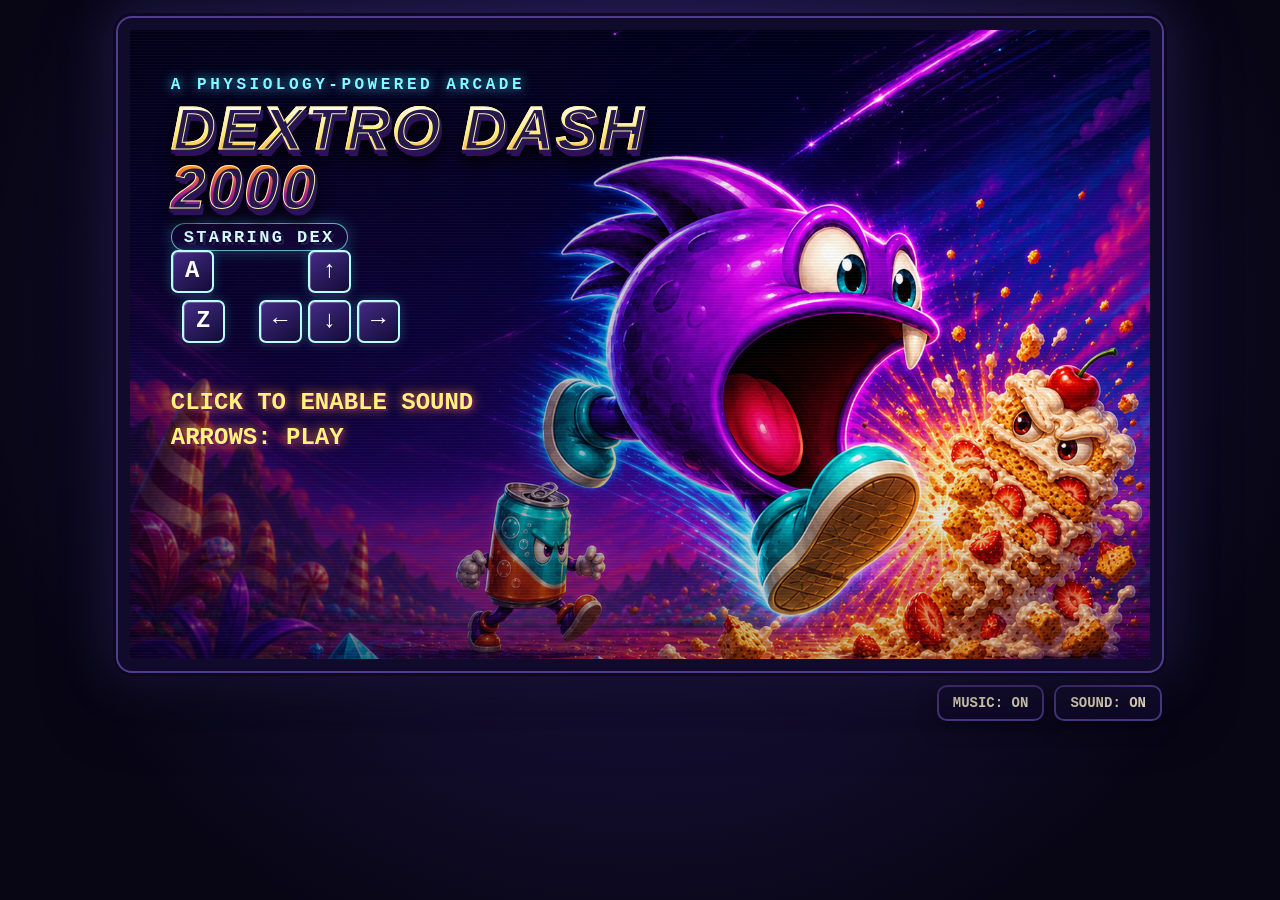
==== index.html @ a1d32b84 "Polish title, attract audio, and parallax" ====
<!doctype html>
<html lang="en">
<head>
    <meta charset="utf-8">
    <meta name="viewport" content="width=device-width, initial-scale=1">
    <title>DEXTRO DASH 2000 - playable prototype</title>
    <link rel="icon" href="data:image/svg+xml,<svg xmlns='http://www.w3.org/2000/svg' viewBox='0 0 32 32'><rect width='32' height='32' rx='7' fill='%23100b28'/><circle cx='16' cy='16' r='10' fill='%237d24b7'/><circle cx='13' cy='13' r='2' fill='white'/><circle cx='20' cy='13' r='2' fill='white'/><path d='M11 20 Q16 24 22 19' fill='none' stroke='%237cf5ff' stroke-width='2' stroke-linecap='round'/></svg>">
    <link rel="stylesheet" href="style.css?v=0.1.1">
</head>
<body>
    <main class="game-page">
        <section class="game-cabinet" aria-label="DEXTRO DASH 2000">
            <canvas
                id="gameCanvas"
                width="1280"
                height="800"
                tabindex="0"
                aria-label="Playable platform game. Use the left and right arrow keys to run, the up arrow to jump, Z to release stored pump insulin, and A to eat candy.">
            </canvas>

            <div id="gameOverlay" class="game-overlay title-screen">
                <p class="title-kicker">A PHYSIOLOGY-POWERED ARCADE</p>
                <h1 id="overlayTitle">DEXTRO DASH 2000</h1>
                <p id="overlaySubtitle">STAGE 01</p>
                <div class="title-keyboard-map" aria-label="Keyboard controls: A, Z and arrow keys">
                    <div class="action-key-cluster" aria-hidden="true">
                        <kbd>A</kbd>
                        <kbd class="key-z">Z</kbd>
                    </div>
                    <div class="arrow-key-cluster" aria-hidden="true">
                        <kbd class="arrow-up">↑</kbd>
                        <div class="arrow-key-row">
                            <kbd>←</kbd><kbd>↓</kbd><kbd>→</kbd>
                        </div>
                    </div>
                </div>
                <p id="overlayPrompt" class="blink">CLICK TO ENABLE SOUND<br>ARROWS: PLAY</p>
            </div>

            <div id="demoBadge" class="demo-badge hidden" aria-hidden="true">
                <strong>DEMO MODE</strong>
                    <span>PRESS ARROWS / A / Z TO PLAY</span>
            </div>

            <p id="liveStatus" class="sr-only" aria-live="polite"></p>
        </section>

        <div class="game-toolbar">
            <button id="musicToggle" class="sound-toggle" type="button" aria-pressed="true">
                MUSIC: ON
            </button>
            <button id="soundToggle" class="sound-toggle" type="button" aria-pressed="true">
                SOUND: ON
            </button>
        </div>
    </main>

    <!-- Prototypen er selvstændig: de 2 motorfiler ligger lokalt i engine/. -->
    <script src="engine/hovorka.js?v=0.1.1"></script>
    <script src="engine/physiology-engine.js?v=0.1.1"></script>
    <script src="level-01.js?v=0.1.1"></script>
    <script src="level-02.js?v=0.1.1"></script>
    <script src="audio.js?v=0.1.1"></script>
    <script src="game.js?v=0.1.1"></script>
</body>
</html>
---- style.css ----
/*
 * DEXTRO DASH 2000 - ramme omkring den spilbare canvas-prototype.
 * Spillets logiske koordinater er 320 x 200, men canvas tegnes internt i
 * 1280 x 800 pixels med glat billedskalering, så rasterfigurer og tekst er skarpe.
 */

:root {
    color-scheme: dark;
    --cabinet: #100b2a;
    --cabinet-edge: #4f3c8c;
    --screen-glow: rgba(117, 94, 255, 0.34);
    --text-main: #fff7d6;
    --text-accent: #ffe164;
}

* {
    box-sizing: border-box;
}

html,
body {
    width: 100%;
    min-height: 100%;
    margin: 0;
}

body {
    display: grid;
    place-items: center;
    overflow: hidden;
    background:
        radial-gradient(circle at 50% 36%, #3a2b79 0, #171037 38%, #080615 78%),
        #080615;
    color: var(--text-main);
    font-family: "Courier New", Consolas, monospace;
}

.game-page {
    width: min(96vw, 1080px);
    padding: 18px;
}

.game-cabinet {
    position: relative;
    width: 100%;
    aspect-ratio: 8 / 5;
    overflow: hidden;
    border: clamp(5px, 1vw, 12px) solid var(--cabinet);
    border-radius: 14px;
    outline: 2px solid var(--cabinet-edge);
    background: #090714;
    box-shadow:
        0 0 0 5px rgba(12, 7, 31, 0.85),
        0 22px 70px rgba(0, 0, 0, 0.58),
        0 0 54px var(--screen-glow);
}

.game-toolbar {
    display: flex;
    justify-content: flex-end;
    gap: 10px;
    padding-top: 14px;
}

.sound-toggle {
    min-width: 104px;
    padding: 9px 14px;
    border: 2px solid var(--cabinet-edge);
    border-radius: 10px;
    background: rgba(16, 11, 42, 0.88);
    color: var(--text-main);
    box-shadow: 0 6px 20px rgba(0, 0, 0, 0.35);
    font: 700 14px/1 "Courier New", Consolas, monospace;
    cursor: pointer;
}

.sound-toggle:hover,
.sound-toggle:focus-visible {
    border-color: var(--text-accent);
    outline: 2px solid rgba(255, 225, 100, 0.3);
    outline-offset: 2px;
}

.sound-toggle[aria-pressed="false"] {
    color: #aaa5bf;
}

#gameCanvas {
    display: block;
    width: 100%;
    height: 100%;
    outline: 0;
    background: #5e4ac7;
    image-rendering: auto;
}

.game-overlay {
    position: absolute;
    inset: 0;
    display: flex;
    flex-direction: column;
    align-items: center;
    justify-content: center;
    padding: 8%;
    text-align: center;
    text-shadow: 3px 3px 0 #25184d;
    background: rgba(12, 8, 38, 0.48);
    backdrop-filter: blur(1.5px);
    transition: opacity 120ms linear;
}

/* Den nye key art har bevidst et roligt felt i venstre side. Titel, styring og
   startprompt bliver i dette felt, så ingen tekst længere dækker DEX eller
   sammenstødet i billedets højre halvdel. */
.game-overlay.title-screen {
    justify-content: flex-start;
    align-items: flex-start;
    padding-top: 4.5%;
    padding-left: 4%;
    text-align: left;
    background:
        linear-gradient(90deg, rgba(5, 2, 28, 0.50) 0%, rgba(8, 3, 34, 0.25) 42%, transparent 65%),
        linear-gradient(180deg, transparent 62%, rgba(4, 2, 20, 0.20) 100%),
        url("assets/title-splash-v2.png") center center / cover no-repeat;
    backdrop-filter: none;
    isolation: isolate;
}

.game-overlay.title-screen::after,
.game-overlay.credits-screen::after {
    position: absolute;
    inset: 0;
    z-index: -1;
    content: "";
    pointer-events: none;
    background: repeating-linear-gradient(
        0deg,
        rgba(255, 255, 255, 0.025) 0,
        rgba(255, 255, 255, 0.025) 1px,
        rgba(0, 0, 0, 0.035) 1px,
        rgba(0, 0, 0, 0.035) 3px
    );
}

.game-overlay.hidden {
    pointer-events: none;
    opacity: 0;
}

.game-overlay h1 {
    margin: 0;
    color: var(--text-accent);
    font-size: clamp(24px, 6vw, 68px);
    line-height: 0.95;
    letter-spacing: 0.04em;
}

.game-overlay.title-screen h1 {
    max-width: 59%;
    color: transparent;
    background: linear-gradient(180deg, #fffef2 3%, #ffe86f 30%, #ff8b24 57%, #a51d8d 82%, #5b1b78 100%);
    background-clip: text;
    filter: drop-shadow(0 4px 0 #30105d) drop-shadow(0 8px 8px rgba(0, 0, 0, 0.78));
    font-family: Impact, Haettenschweiler, "Arial Black", sans-serif;
    font-size: clamp(30px, 5.5vw, 62px);
    font-style: italic;
    letter-spacing: 0.035em;
    -webkit-background-clip: text;
    -webkit-text-stroke: 1px #fff2aa;
    animation: title-power-pulse 2.8s ease-in-out infinite;
}

.title-kicker {
    display: none;
}

.title-screen .title-kicker {
    display: block;
    margin: 0 0 0.35em;
    color: #80ffff;
    font-size: clamp(8px, 1.35vw, 16px);
    letter-spacing: 0.22em;
    text-shadow: 0 2px 0 #241150, 0 0 12px #35d8ff;
}

.title-screen #overlaySubtitle {
    margin-top: 0.35em;
    padding: 0.2em 0.7em;
    border: 1px solid rgba(123, 255, 246, 0.7);
    border-radius: 999px;
    color: #d9ffff;
    background: rgba(21, 8, 57, 0.72);
    box-shadow: 0 0 16px rgba(79, 238, 255, 0.28);
    font-size: clamp(9px, 1.45vw, 17px);
    letter-spacing: 0.14em;
}

.title-screen .title-keyboard-map {
    position: absolute;
    top: 35%;
    bottom: auto;
    left: 4%;
    display: flex;
    align-items: flex-end;
    gap: clamp(16px, 3vw, 34px);
}

.title-keyboard-map kbd {
    display: grid;
    width: clamp(25px, 4vw, 43px);
    aspect-ratio: 1;
    place-items: center;
    border: 2px solid #b9ffff;
    border-radius: 7px;
    color: #f9ffff;
    background: linear-gradient(145deg, rgba(70, 44, 137, 0.96), rgba(19, 12, 55, 0.96));
    box-shadow:
        0 4px 0 #211344,
        inset 1px 1px 0 rgba(255, 255, 255, 0.24),
        0 0 12px rgba(76, 242, 255, 0.25);
    font: 700 clamp(13px, 2.2vw, 24px)/1 "Courier New", Consolas, monospace;
    text-shadow: 1px 2px 0 #27164f;
}

.action-key-cluster {
    display: grid;
    gap: 7px;
}

.action-key-cluster .key-z {
    margin-left: clamp(6px, 1vw, 11px);
}

.arrow-key-cluster {
    display: grid;
    gap: 7px;
}

.arrow-key-cluster .arrow-up {
    justify-self: center;
}

.arrow-key-row {
    display: flex;
    gap: 6px;
}

.title-screen #overlayPrompt {
    position: absolute;
    top: 54%;
    bottom: auto;
    left: 4%;
    max-width: 30%;
    color: #fff27e;
    line-height: 1.45;
    white-space: pre-line;
    text-shadow: 2px 2px 0 #5e155f, 0 0 12px #ff8d2b;
}

.game-overlay.credits-screen {
    padding: 6%;
    background:
        radial-gradient(circle at 50% 35%, rgba(89, 35, 143, 0.88), rgba(8, 5, 31, 0.97) 68%),
        #09051f;
    backdrop-filter: none;
}

.credits-screen h1 {
    color: #7ffff4;
    font-family: Impact, Haettenschweiler, "Arial Black", sans-serif;
    font-size: clamp(30px, 6vw, 68px);
    letter-spacing: 0.12em;
    text-shadow: 3px 3px 0 #501174, 0 0 18px rgba(76, 245, 255, 0.55);
}

.credits-screen #overlaySubtitle {
    max-width: 720px;
    color: #fff6cf;
    white-space: pre-line;
    font-size: clamp(10px, 1.7vw, 20px);
    line-height: 1.5;
}

.credits-screen .title-keyboard-map {
    display: none;
}

.credits-screen #overlayPrompt {
    color: #ffdc65;
    text-shadow: 2px 2px 0 #5e155f, 0 0 14px rgba(255, 220, 101, 0.75);
}

.demo-badge {
    position: absolute;
    top: 4.5%;
    left: 50%;
    z-index: 3;
    display: flex;
    align-items: center;
    gap: 0.8em;
    padding: 0.45em 0.8em;
    border: 2px solid #fff071;
    border-radius: 8px;
    color: #fff8c8;
    background: rgba(18, 7, 47, 0.86);
    box-shadow: 0 0 18px rgba(255, 94, 208, 0.5);
    font-size: clamp(9px, 1.45vw, 17px);
    transform: translateX(-50%);
    animation: demo-badge-pulse 1.2s steps(2, end) infinite;
}

.demo-badge span {
    color: #82ffff;
    font-size: 0.72em;
}

.demo-badge.hidden {
    display: none;
}

.game-overlay p {
    margin: 0.7em 0 0;
    font-size: clamp(11px, 2vw, 24px);
    font-weight: 700;
}

.game-overlay .stage-tally {
    min-width: min(82%, 620px);
    padding: 0.75em 1em;
    border: 2px solid rgba(112, 226, 223, 0.72);
    border-radius: 10px;
    color: #f7fbff;
    background: rgba(17, 16, 53, 0.78);
    text-align: left;
    white-space: pre;
    font-variant-numeric: tabular-nums;
    line-height: 1.45;
    box-shadow: 0 0 18px rgba(74, 217, 255, 0.2);
}

.blink {
    color: var(--text-accent);
    animation: blink 800ms steps(2, end) infinite;
}

.sr-only {
    position: absolute;
    width: 1px;
    height: 1px;
    padding: 0;
    margin: -1px;
    overflow: hidden;
    clip: rect(0, 0, 0, 0);
    white-space: nowrap;
    border: 0;
}

@keyframes blink {
    50% { opacity: 0; }
}

@keyframes title-power-pulse {
    0%, 100% { transform: skewX(-3deg) scale(1); }
    50% { transform: skewX(-3deg) scale(1.025); }
}

@keyframes demo-badge-pulse {
    50% { border-color: #ff5fcf; }
}

@media (max-width: 620px), (max-height: 500px) {
    .game-page {
        /* På lave landskabsskærme reserveres plads til lydknappen, så hverken
           spillefeltet eller knappen beskæres af browserkanten. */
        width: min(100vw, calc(160vh - 72px));
        padding: 0;
    }

    .game-cabinet {
        border-width: 0;
        border-radius: 0;
        outline: 0;
    }

    .game-toolbar {
        padding: 8px;
    }

    .sound-toggle {
        min-width: 92px;
        padding: 7px 10px;
        font-size: 12px;
    }
}

@media (prefers-reduced-motion: reduce) {
    .blink,
    .game-overlay.title-screen h1,
    .demo-badge {
        animation: none;
    }
}
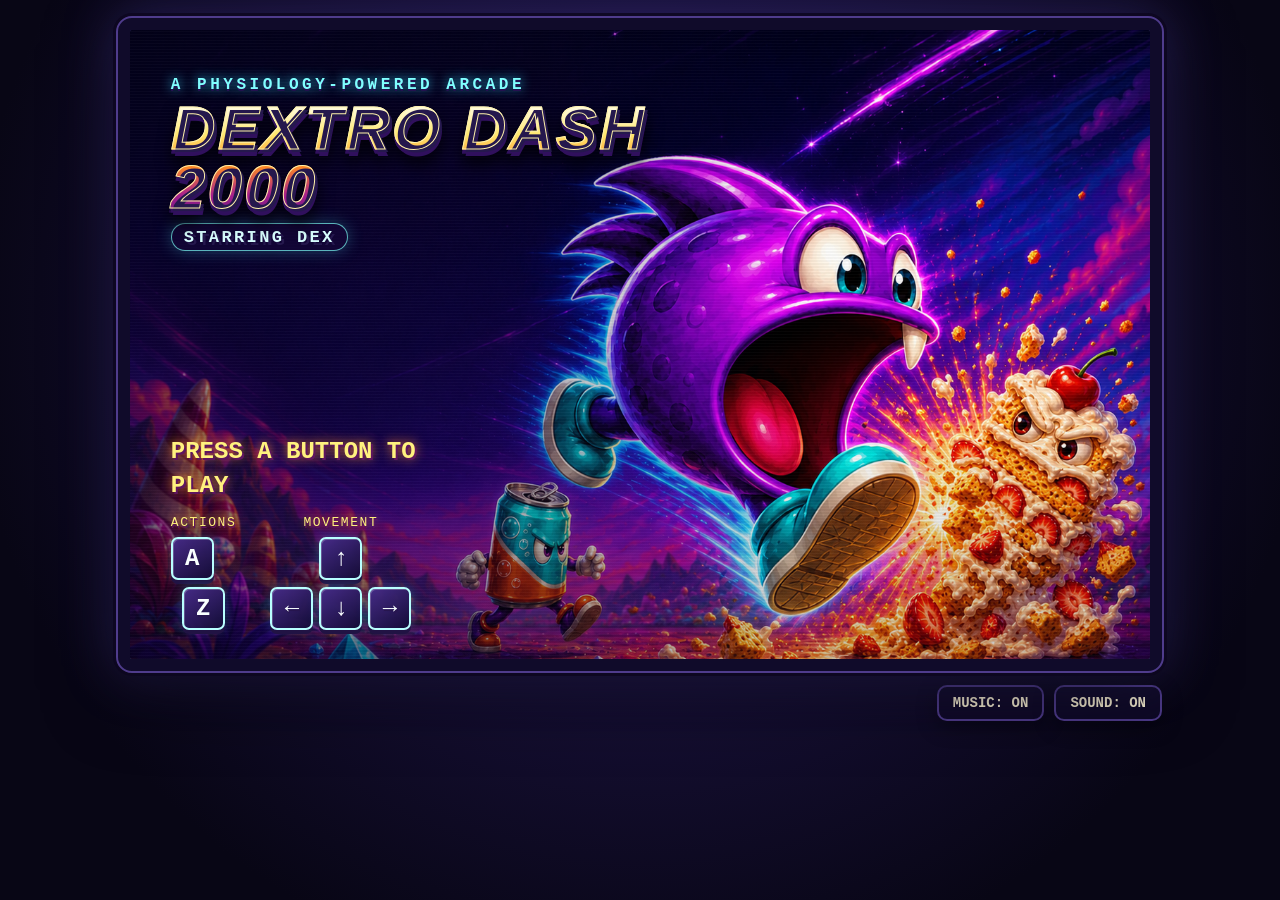
==== commit a822edb3: "Refine controls, hints, and jungle parallax" ====
--- a/index.html
+++ b/index.html
@@ -5,7 +5,7 @@
     <meta name="viewport" content="width=device-width, initial-scale=1">
     <title>DEXTRO DASH 2000 - playable prototype</title>
     <link rel="icon" href="data:image/svg+xml,<svg xmlns='http://www.w3.org/2000/svg' viewBox='0 0 32 32'><rect width='32' height='32' rx='7' fill='%23100b28'/><circle cx='16' cy='16' r='10' fill='%237d24b7'/><circle cx='13' cy='13' r='2' fill='white'/><circle cx='20' cy='13' r='2' fill='white'/><path d='M11 20 Q16 24 22 19' fill='none' stroke='%237cf5ff' stroke-width='2' stroke-linecap='round'/></svg>">
-    <link rel="stylesheet" href="style.css?v=0.1.1">
+    <link rel="stylesheet" href="style.css?v=0.1.2">
 </head>
 <body>
     <main class="game-page">
@@ -24,17 +24,19 @@
                 <p id="overlaySubtitle">STAGE 01</p>
                 <div class="title-keyboard-map" aria-label="Keyboard controls: A, Z and arrow keys">
                     <div class="action-key-cluster" aria-hidden="true">
+                        <span class="keyboard-group-label">ACTIONS</span>
                         <kbd>A</kbd>
                         <kbd class="key-z">Z</kbd>
                     </div>
                     <div class="arrow-key-cluster" aria-hidden="true">
+                        <span class="keyboard-group-label">MOVEMENT</span>
                         <kbd class="arrow-up">↑</kbd>
                         <div class="arrow-key-row">
                             <kbd>←</kbd><kbd>↓</kbd><kbd>→</kbd>
                         </div>
                     </div>
                 </div>
-                <p id="overlayPrompt" class="blink">CLICK TO ENABLE SOUND<br>ARROWS: PLAY</p>
+                <p id="overlayPrompt" class="blink">PRESS A BUTTON TO PLAY</p>
             </div>
 
             <div id="demoBadge" class="demo-badge hidden" aria-hidden="true">
@@ -56,11 +58,11 @@
     </main>
 
     <!-- Prototypen er selvstændig: de 2 motorfiler ligger lokalt i engine/. -->
-    <script src="engine/hovorka.js?v=0.1.1"></script>
-    <script src="engine/physiology-engine.js?v=0.1.1"></script>
-    <script src="level-01.js?v=0.1.1"></script>
-    <script src="level-02.js?v=0.1.1"></script>
-    <script src="audio.js?v=0.1.1"></script>
-    <script src="game.js?v=0.1.1"></script>
+    <script src="engine/hovorka.js?v=0.1.2"></script>
+    <script src="engine/physiology-engine.js?v=0.1.2"></script>
+    <script src="level-01.js?v=0.1.2"></script>
+    <script src="level-02.js?v=0.1.2"></script>
+    <script src="audio.js?v=0.1.2"></script>
+    <script src="game.js?v=0.1.2"></script>
 </body>
 </html>
--- a/style.css
+++ b/style.css
@@ -195,14 +195,26 @@
     letter-spacing: 0.14em;
 }
 
+.title-keyboard-map {
+    display: none;
+}
+
 .title-screen .title-keyboard-map {
     position: absolute;
-    top: 35%;
-    bottom: auto;
+    top: auto;
+    bottom: 4.5%;
     left: 4%;
     display: flex;
     align-items: flex-end;
     gap: clamp(16px, 3vw, 34px);
+}
+
+.keyboard-group-label {
+    color: #fff27e;
+    font-size: clamp(8px, 1.15vw, 13px);
+    letter-spacing: 0.12em;
+    text-align: center;
+    text-shadow: 1px 2px 0 #5e155f, 0 0 9px rgba(255, 141, 43, 0.72);
 }
 
 .title-keyboard-map kbd {
@@ -247,8 +259,8 @@
 
 .title-screen #overlayPrompt {
     position: absolute;
-    top: 54%;
-    bottom: auto;
+    top: auto;
+    bottom: calc(4.5% + clamp(96px, 11vw, 126px));
     left: 4%;
     max-width: 30%;
     color: #fff27e;
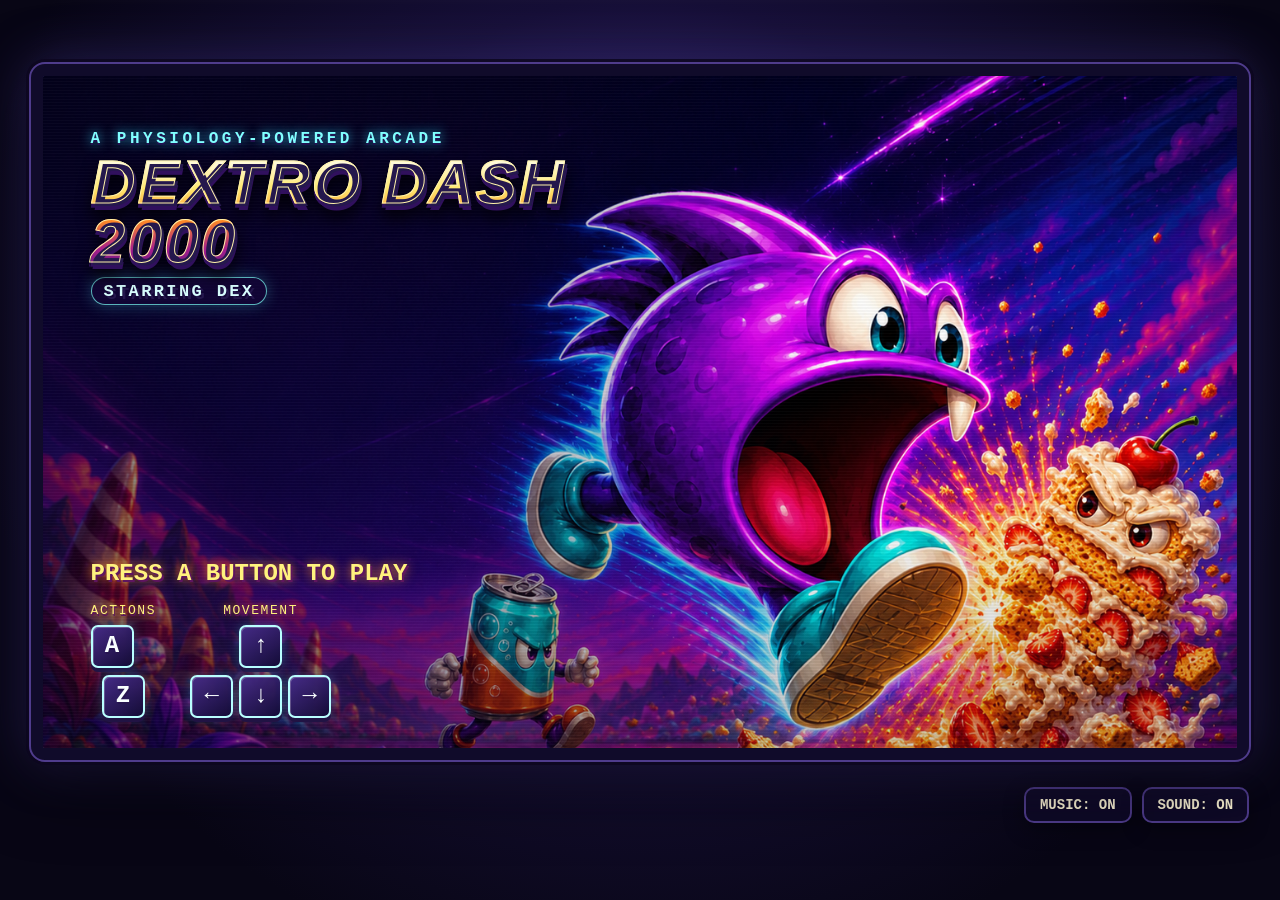
==== commit ab2a6126: "Expand Dextro Dash prototype gameplay" ====
--- a/index.html
+++ b/index.html
@@ -5,15 +5,15 @@
     <meta name="viewport" content="width=device-width, initial-scale=1">
     <title>DEXTRO DASH 2000 - playable prototype</title>
     <link rel="icon" href="data:image/svg+xml,<svg xmlns='http://www.w3.org/2000/svg' viewBox='0 0 32 32'><rect width='32' height='32' rx='7' fill='%23100b28'/><circle cx='16' cy='16' r='10' fill='%237d24b7'/><circle cx='13' cy='13' r='2' fill='white'/><circle cx='20' cy='13' r='2' fill='white'/><path d='M11 20 Q16 24 22 19' fill='none' stroke='%237cf5ff' stroke-width='2' stroke-linecap='round'/></svg>">
-    <link rel="stylesheet" href="style.css?v=0.1.2">
+    <link rel="stylesheet" href="style.css?v=0.1.4-hd2">
 </head>
 <body>
     <main class="game-page">
         <section class="game-cabinet" aria-label="DEXTRO DASH 2000">
             <canvas
                 id="gameCanvas"
-                width="1280"
-                height="800"
+                width="1920"
+                height="1080"
                 tabindex="0"
                 aria-label="Playable platform game. Use the left and right arrow keys to run, the up arrow to jump, Z to release stored pump insulin, and A to eat candy.">
             </canvas>
@@ -48,6 +48,7 @@
         </section>
 
         <div class="game-toolbar">
+            <p id="gameHint" class="game-hint" role="status" hidden></p>
             <button id="musicToggle" class="sound-toggle" type="button" aria-pressed="true">
                 MUSIC: ON
             </button>
@@ -58,11 +59,11 @@
     </main>
 
     <!-- Prototypen er selvstændig: de 2 motorfiler ligger lokalt i engine/. -->
-    <script src="engine/hovorka.js?v=0.1.2"></script>
-    <script src="engine/physiology-engine.js?v=0.1.2"></script>
-    <script src="level-01.js?v=0.1.2"></script>
-    <script src="level-02.js?v=0.1.2"></script>
-    <script src="audio.js?v=0.1.2"></script>
-    <script src="game.js?v=0.1.2"></script>
+    <script src="engine/hovorka.js?v=0.1.3"></script>
+    <script src="engine/physiology-engine.js?v=0.1.3"></script>
+    <script src="level-01.js?v=0.1.3"></script>
+    <script src="level-02.js?v=0.1.3"></script>
+    <script src="audio.js?v=0.1.4"></script>
+    <script src="game.js?v=0.1.4-hd"></script>
 </body>
 </html>
--- a/style.css
+++ b/style.css
@@ -1,7 +1,7 @@
 /*
  * DEXTRO DASH 2000 - ramme omkring den spilbare canvas-prototype.
- * Spillets logiske koordinater er 320 x 200, men canvas tegnes internt i
- * 1280 x 800 pixels med glat billedskalering, så rasterfigurer og tekst er skarpe.
+ * Canvas tegnes internt i 1920 x 1080 og vises i 16:9 uden at strække figurer.
+ * Browserens højde og bredde begrænser størrelsen, så lyd og tips altid er synlige.
  */
 
 :root {
@@ -27,7 +27,8 @@
 body {
     display: grid;
     place-items: center;
-    overflow: hidden;
+    min-height: 100dvh;
+    overflow-x: hidden;
     background:
         radial-gradient(circle at 50% 36%, #3a2b79 0, #171037 38%, #080615 78%),
         #080615;
@@ -36,14 +37,15 @@
 }
 
 .game-page {
-    width: min(96vw, 1080px);
+    /* Reservér også plads til læsbare tips nedenunder selve banen. */
+    width: min(98vw, 1920px, calc((100dvh - 144px) * 16 / 9));
     padding: 18px;
 }
 
 .game-cabinet {
     position: relative;
     width: 100%;
-    aspect-ratio: 8 / 5;
+    /* Det indre canvas bestemmer højden; kabinetkanten må ikke strække 16:9. */
     overflow: hidden;
     border: clamp(5px, 1vw, 12px) solid var(--cabinet);
     border-radius: 14px;
@@ -60,6 +62,20 @@
     justify-content: flex-end;
     gap: 10px;
     padding-top: 14px;
+    align-items: center;
+    min-height: 76px;
+}
+
+/* Faste tips under spillefladen dækker ikke DEX, fjender eller landingssteder. */
+.game-hint {
+    flex: 1;
+    margin: 0 auto 0 0;
+    padding: 8px 10px;
+    border-left: 3px solid #70e7f5;
+    background: #10162b;
+    color: #effaff;
+    font: 700 clamp(11px, 1.05vw, 16px)/1.4 "Courier New", monospace;
+    white-space: pre-line;
 }
 
 .sound-toggle {
@@ -88,7 +104,7 @@
 #gameCanvas {
     display: block;
     width: 100%;
-    height: 100%;
+    height: auto;
     outline: 0;
     background: #5e4ac7;
     image-rendering: auto;
@@ -384,7 +400,7 @@
     .game-page {
         /* På lave landskabsskærme reserveres plads til lydknappen, så hverken
            spillefeltet eller knappen beskæres af browserkanten. */
-        width: min(100vw, calc(160vh - 72px));
+        width: min(100vw, calc((100dvh - 126px) * 16 / 9));
         padding: 0;
     }
 
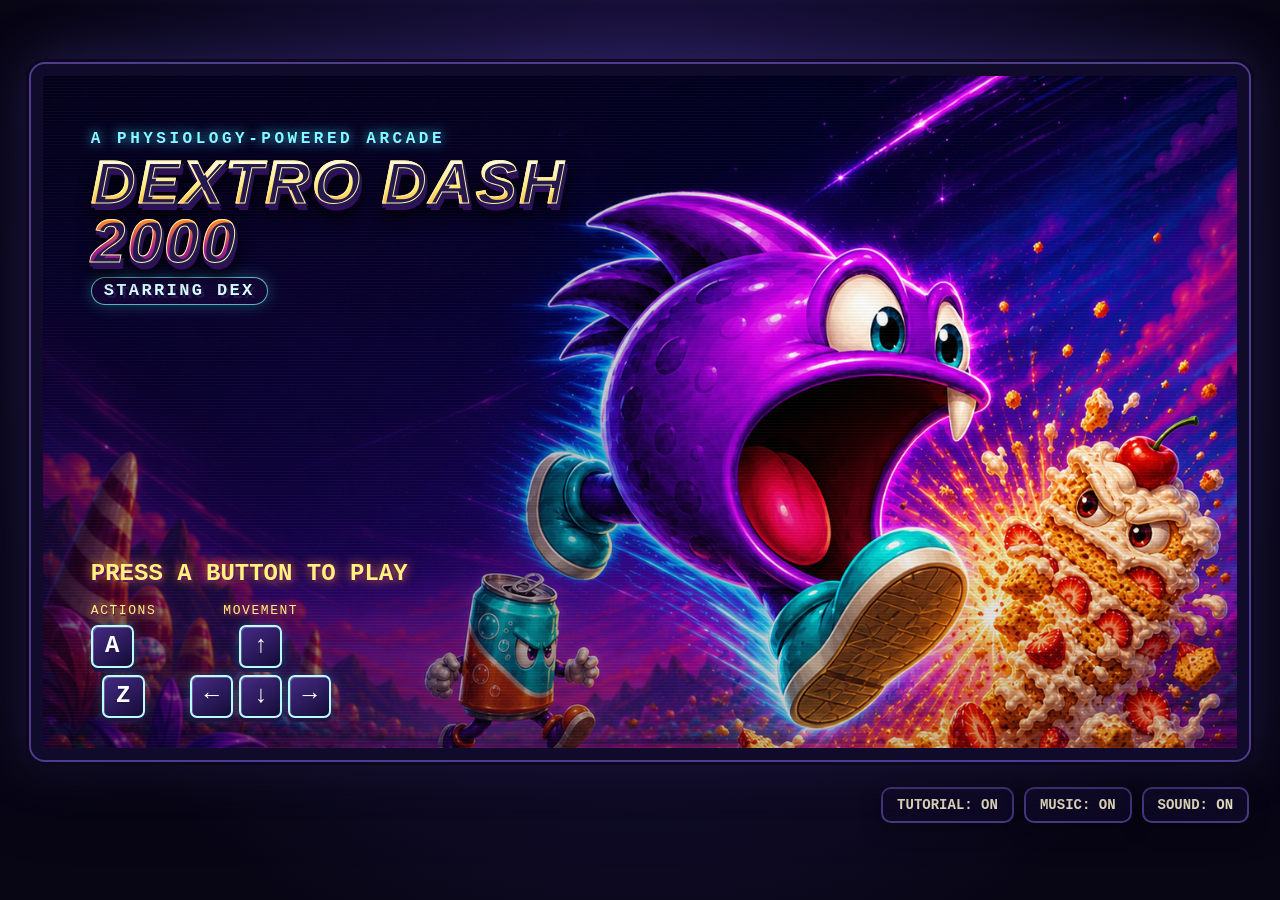
==== commit 9849f8f9: "Add ten-stage campaign, tutorial refinements and DEX Workshop" ====
--- a/index.html
+++ b/index.html
@@ -5,7 +5,7 @@
     <meta name="viewport" content="width=device-width, initial-scale=1">
     <title>DEXTRO DASH 2000 - playable prototype</title>
     <link rel="icon" href="data:image/svg+xml,<svg xmlns='http://www.w3.org/2000/svg' viewBox='0 0 32 32'><rect width='32' height='32' rx='7' fill='%23100b28'/><circle cx='16' cy='16' r='10' fill='%237d24b7'/><circle cx='13' cy='13' r='2' fill='white'/><circle cx='20' cy='13' r='2' fill='white'/><path d='M11 20 Q16 24 22 19' fill='none' stroke='%237cf5ff' stroke-width='2' stroke-linecap='round'/></svg>">
-    <link rel="stylesheet" href="style.css?v=0.1.4-hd2">
+    <link rel="stylesheet" href="style.css?v=keyboard-hints-1">
 </head>
 <body>
     <main class="game-page">
@@ -22,7 +22,7 @@
                 <p class="title-kicker">A PHYSIOLOGY-POWERED ARCADE</p>
                 <h1 id="overlayTitle">DEXTRO DASH 2000</h1>
                 <p id="overlaySubtitle">STAGE 01</p>
-                <div class="title-keyboard-map" aria-label="Keyboard controls: A, Z and arrow keys">
+                <div id="titleKeyboardMap" class="title-keyboard-map" aria-label="Keyboard controls: A, Z and arrow keys">
                     <div class="action-key-cluster" aria-hidden="true">
                         <span class="keyboard-group-label">ACTIONS</span>
                         <kbd>A</kbd>
@@ -45,10 +45,17 @@
             </div>
 
             <p id="liveStatus" class="sr-only" aria-live="polite"></p>
+            <!-- Indholdet genbruges fra introens tastaturskitse i game.js. -->
+            <div id="playKeyboardMap" class="title-keyboard-map play-keyboard-map" aria-label="Keyboard controls: A, Z and arrow keys" hidden></div>
+            <aside id="hintPanel" class="hint-panel" aria-label="Game tip" hidden>
+                <span class="hint-label">GAME TIP</span>
+                <p id="gameHint" class="game-hint" role="status" hidden></p>
+                <button id="continueHint" class="sound-toggle" type="button" hidden>CONTINUE ↵</button>
+            </aside>
         </section>
 
         <div class="game-toolbar">
-            <p id="gameHint" class="game-hint" role="status" hidden></p>
+            <button id="tutorialToggle" class="sound-toggle" type="button" aria-pressed="true">TUTORIAL: ON</button>
             <button id="musicToggle" class="sound-toggle" type="button" aria-pressed="true">
                 MUSIC: ON
             </button>
@@ -61,9 +68,8 @@
     <!-- Prototypen er selvstændig: de 2 motorfiler ligger lokalt i engine/. -->
     <script src="engine/hovorka.js?v=0.1.3"></script>
     <script src="engine/physiology-engine.js?v=0.1.3"></script>
-    <script src="level-01.js?v=0.1.3"></script>
-    <script src="level-02.js?v=0.1.3"></script>
-    <script src="audio.js?v=0.1.4"></script>
-    <script src="game.js?v=0.1.4-hd"></script>
+    <script src="campaign.js?v=screen-tips-1"></script>
+    <script src="audio.js?v=campaign-1"></script>
+    <script src="game.js?v=keyboard-hints-1"></script>
 </body>
 </html>
--- a/style.css
+++ b/style.css
@@ -37,12 +37,13 @@
 }
 
 .game-page {
-    /* Reservér også plads til læsbare tips nedenunder selve banen. */
+    /* Reservér plads til indstillinger nedenunder selve banen. */
     width: min(98vw, 1920px, calc((100dvh - 144px) * 16 / 9));
     padding: 18px;
 }
 
 .game-cabinet {
+    container-type: inline-size;
     position: relative;
     width: 100%;
     /* Det indre canvas bestemmer højden; kabinetkanten må ikke strække 16:9. */
@@ -66,16 +67,41 @@
     min-height: 76px;
 }
 
-/* Faste tips under spillefladen dækker ikke DEX, fjender eller landingssteder. */
+/* Fast panel i himmelområdet: hverken fastgjort til DEX eller skjult i
+   værktøjslinjen. Højre side friholdes til BG, og teksten skalerer med banen. */
+.hint-panel {
+    position: absolute;
+    z-index: 4;
+    left: 6%;
+    top: 22%;
+    width: 74%;
+    padding: clamp(8px, 1.5cqw, 24px);
+    border: 2px solid #8cefff;
+    border-radius: 12px;
+    background: #10162bf5;
+    box-shadow: 0 8px 28px #0009;
+}
+
+.hint-panel[hidden] { display: none; }
+
+.hint-label {
+    color: #8cefff;
+    font: 700 clamp(10px, 1.15cqw, 17px)/1.2 "Courier New", monospace;
+    letter-spacing: 0.12em;
+}
+
 .game-hint {
-    flex: 1;
-    margin: 0 auto 0 0;
-    padding: 8px 10px;
-    border-left: 3px solid #70e7f5;
-    background: #10162b;
-    color: #effaff;
-    font: 700 clamp(11px, 1.05vw, 16px)/1.4 "Courier New", monospace;
+    margin: 0.4em 0 0.65em;
+    color: #fffdf3;
+    font: 700 clamp(11px, 2.45cqw, 32px)/1.35 "Courier New", monospace;
     white-space: pre-line;
+}
+
+.hint-panel .sound-toggle {
+    min-width: 0;
+    padding: 0.55em 0.8em;
+    border-color: #8cefff;
+    font-size: clamp(10px, 1.3cqw, 18px);
 }
 
 .sound-toggle {
@@ -273,6 +299,34 @@
     gap: 6px;
 }
 
+/* Samme taster som på forsiden, kompakt i HUD'ens ledige højre del.
+   Skitsen er passiv: ingen klikflade, slowmotion eller BG-afhængige signaler. */
+.play-keyboard-map {
+    position: absolute;
+    z-index: 3;
+    top: 1.8%;
+    left: 59%;
+    display: flex;
+    align-items: flex-end;
+    gap: 2cqw;
+    pointer-events: none;
+}
+.play-keyboard-map[hidden] { display: none; }
+.play-keyboard-map.actions-only .arrow-key-cluster { display: none; }
+.play-keyboard-map .keyboard-group-label {
+    font-size: clamp(6px, 0.9cqw, 14px);
+}
+.play-keyboard-map kbd {
+    width: clamp(14px, 2.3cqw, 36px);
+    font-size: clamp(9px, 1.5cqw, 23px);
+    border-width: 1px;
+    border-radius: 4px;
+}
+.play-keyboard-map .action-key-cluster,
+.play-keyboard-map .arrow-key-cluster,
+.play-keyboard-map .arrow-key-row { gap: 0.4cqw; }
+.play-keyboard-map .key-z { margin-left: 0.6cqw; }
+
 .title-screen #overlayPrompt {
     position: absolute;
     top: auto;
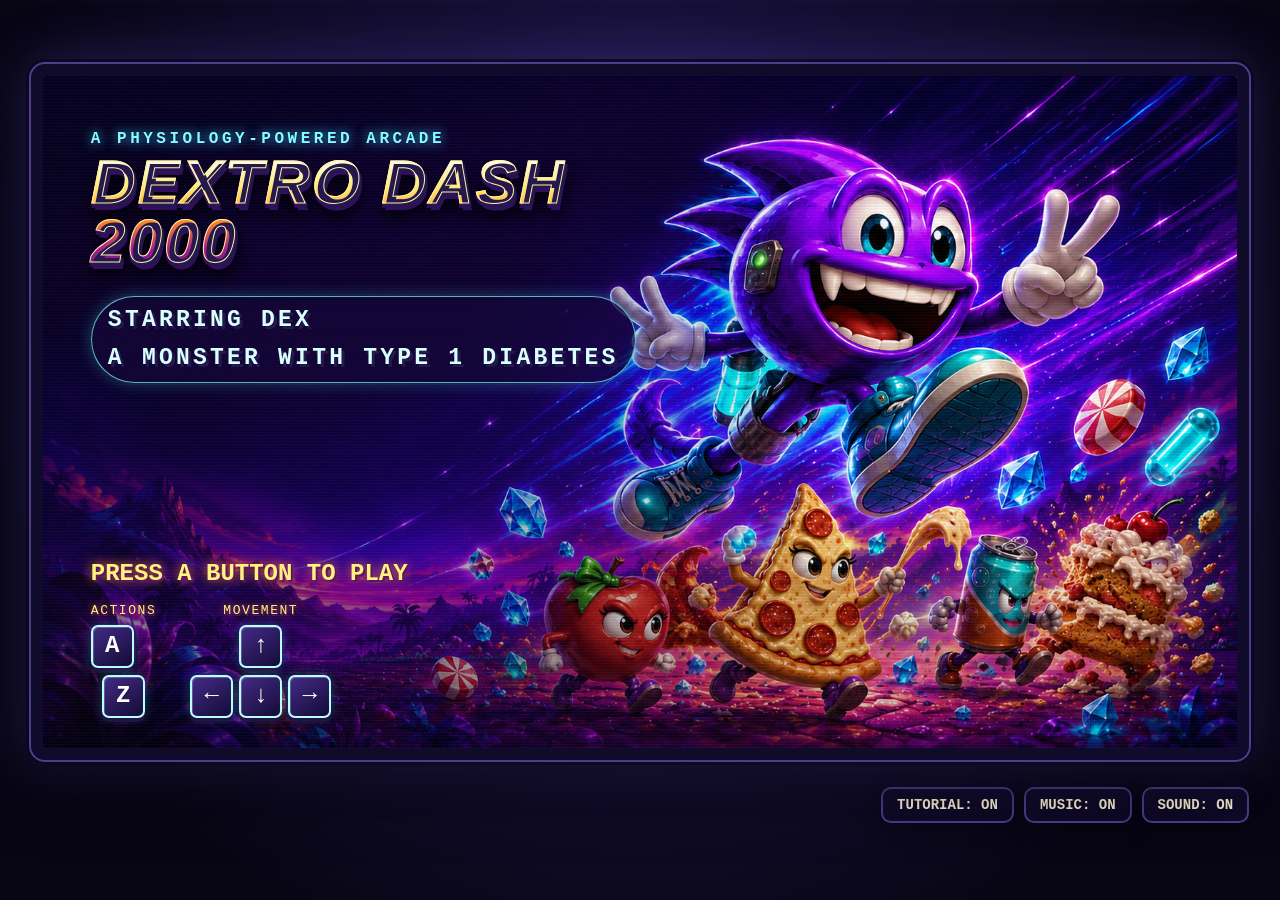
==== commit cd01af63: "Release 0.1.4: glucose feedback, activity and richer stages" ====
--- a/index.html
+++ b/index.html
@@ -5,7 +5,7 @@
     <meta name="viewport" content="width=device-width, initial-scale=1">
     <title>DEXTRO DASH 2000 - playable prototype</title>
     <link rel="icon" href="data:image/svg+xml,<svg xmlns='http://www.w3.org/2000/svg' viewBox='0 0 32 32'><rect width='32' height='32' rx='7' fill='%23100b28'/><circle cx='16' cy='16' r='10' fill='%237d24b7'/><circle cx='13' cy='13' r='2' fill='white'/><circle cx='20' cy='13' r='2' fill='white'/><path d='M11 20 Q16 24 22 19' fill='none' stroke='%237cf5ff' stroke-width='2' stroke-linecap='round'/></svg>">
-    <link rel="stylesheet" href="style.css?v=keyboard-hints-1">
+    <link rel="stylesheet" href="style.css?v=0.1.4">
 </head>
 <body>
     <main class="game-page">
@@ -22,6 +22,7 @@
                 <p class="title-kicker">A PHYSIOLOGY-POWERED ARCADE</p>
                 <h1 id="overlayTitle">DEXTRO DASH 2000</h1>
                 <p id="overlaySubtitle">STAGE 01</p>
+                <div id="attractGallery" class="attract-gallery"></div>
                 <div id="titleKeyboardMap" class="title-keyboard-map" aria-label="Keyboard controls: A, Z and arrow keys">
                     <div class="action-key-cluster" aria-hidden="true">
                         <span class="keyboard-group-label">ACTIONS</span>
@@ -50,7 +51,8 @@
             <aside id="hintPanel" class="hint-panel" aria-label="Game tip" hidden>
                 <span class="hint-label">GAME TIP</span>
                 <p id="gameHint" class="game-hint" role="status" hidden></p>
-                <button id="continueHint" class="sound-toggle" type="button" hidden>CONTINUE ↵</button>
+                <span id="hintTimerLabel" class="hint-timer-label"></span>
+                <progress id="hintTimer" class="hint-timer" max="8" value="8" aria-label="Time until full game speed"></progress>
             </aside>
         </section>
 
@@ -66,10 +68,18 @@
     </main>
 
     <!-- Prototypen er selvstændig: de 2 motorfiler ligger lokalt i engine/. -->
-    <script src="engine/hovorka.js?v=0.1.3"></script>
-    <script src="engine/physiology-engine.js?v=0.1.3"></script>
-    <script src="campaign.js?v=screen-tips-1"></script>
-    <script src="audio.js?v=campaign-1"></script>
-    <script src="game.js?v=keyboard-hints-1"></script>
+    <script src="engine/hovorka.js?v=0.1.4"></script>
+    <script src="engine/physiology-engine.js?v=0.1.4"></script>
+    <script src="campaign.js?v=0.1.4"></script>
+    <script src="audio.js?v=0.1.4"></script>
+    <script src="docs/vendor/three.min.js"></script>
+    <script src="docs/dex-3d-model.js?v=0.1.4"></script>
+    <script src="dex-game-renderer.js?v=0.1.4"></script>
+    <script src="glucose-particles.js?v=0.1.4"></script>
+    <script src="hud-particle-chamber.js?v=0.1.4"></script>
+    <script src="bg-hud-renderer.js?v=0.1.4"></script>
+    <script src="scenery.js?v=0.1.4"></script>
+    <script src="dex-activity.js?v=0.1.4"></script>
+    <script src="game.js?v=0.1.4"></script>
 </body>
 </html>
--- a/style.css
+++ b/style.css
@@ -97,12 +97,11 @@
     white-space: pre-line;
 }
 
-.hint-panel .sound-toggle {
-    min-width: 0;
-    padding: 0.55em 0.8em;
-    border-color: #8cefff;
-    font-size: clamp(10px, 1.3cqw, 18px);
-}
+.hint-timer-label { display: block; color: #8cefff; font: 700 clamp(10px, 1.3cqw, 18px)/1.4 "Courier New", monospace; }
+.hint-timer { display: block; width: 100%; height: 10px; margin-top: 8px; border: 0; border-radius: 5px; overflow: hidden; background: #29243d; accent-color: #8cefff; }
+.hint-timer::-webkit-progress-bar { background: #29243d; }
+.hint-timer::-webkit-progress-value { background: #8cefff; }
+.hint-timer::-moz-progress-bar { background: #8cefff; }
 
 .sound-toggle {
     min-width: 104px;
@@ -163,7 +162,7 @@
     background:
         linear-gradient(90deg, rgba(5, 2, 28, 0.50) 0%, rgba(8, 3, 34, 0.25) 42%, transparent 65%),
         linear-gradient(180deg, transparent 62%, rgba(4, 2, 20, 0.20) 100%),
-        url("assets/title-splash-v2.png") center center / cover no-repeat;
+        url("assets/title-splash-v4.png") center center / cover no-repeat;
     backdrop-filter: none;
     isolation: isolate;
 }
@@ -226,17 +225,30 @@
 }
 
 .title-screen #overlaySubtitle {
-    margin-top: 0.35em;
+    white-space: pre-line;
+    line-height: 1.65;
+    margin-top: 1.1em;
     padding: 0.2em 0.7em;
     border: 1px solid rgba(123, 255, 246, 0.7);
     border-radius: 999px;
     color: #d9ffff;
     background: rgba(21, 8, 57, 0.72);
     box-shadow: 0 0 16px rgba(79, 238, 255, 0.28);
-    font-size: clamp(9px, 1.45vw, 17px);
+    font-size: clamp(12px, 1.9vw, 23px);
     letter-spacing: 0.14em;
 }
 
+.attract-gallery { display:none; }
+.gallery-screen .attract-gallery { display:grid;grid-template-columns:repeat(5,minmax(0,1fr));gap:12px;width:100%; }
+.gallery-screen .monster-gallery { grid-template-columns:repeat(4,minmax(0,1fr)); }
+.game-overlay.gallery-screen { padding:3%;background:rgba(12,8,30,.96); }
+.gallery-screen .title-kicker,.gallery-screen .title-keyboard-map { display:none; }
+.gallery-screen h1 { font-size:clamp(18px,3vw,42px);margin:0; }
+.gallery-screen #overlaySubtitle,.gallery-screen #overlayPrompt { font-size:clamp(10px,1.2vw,17px);margin:8px; }
+.attract-gallery>div { background:#24213c;border:1px solid #51446c;border-radius:10px;padding:6px; }
+.attract-gallery canvas { width:clamp(44px,7vw,110px);height:auto;display:block;margin:auto; }
+.attract-gallery strong { display:block;color:#ffda69;font-size:clamp(8px,1vw,15px); }
+.game-overlay .attract-gallery p { font:clamp(8px,1vw,14px)/1.35 Arial,sans-serif;margin:5px 0;text-shadow:none;color:#eee; }
 .title-keyboard-map {
     display: none;
 }
@@ -304,14 +316,15 @@
 .play-keyboard-map {
     position: absolute;
     z-index: 3;
-    top: 1.8%;
-    left: 59%;
+    bottom: 18%;
+    right: 3%;
     display: flex;
     align-items: flex-end;
     gap: 2cqw;
     pointer-events: none;
 }
 .play-keyboard-map[hidden] { display: none; }
+.play-keyboard-map.over-dex { transform: translate(-50%, -100%); }
 .play-keyboard-map.actions-only .arrow-key-cluster { display: none; }
 .play-keyboard-map .keyboard-group-label {
     font-size: clamp(6px, 0.9cqw, 14px);
